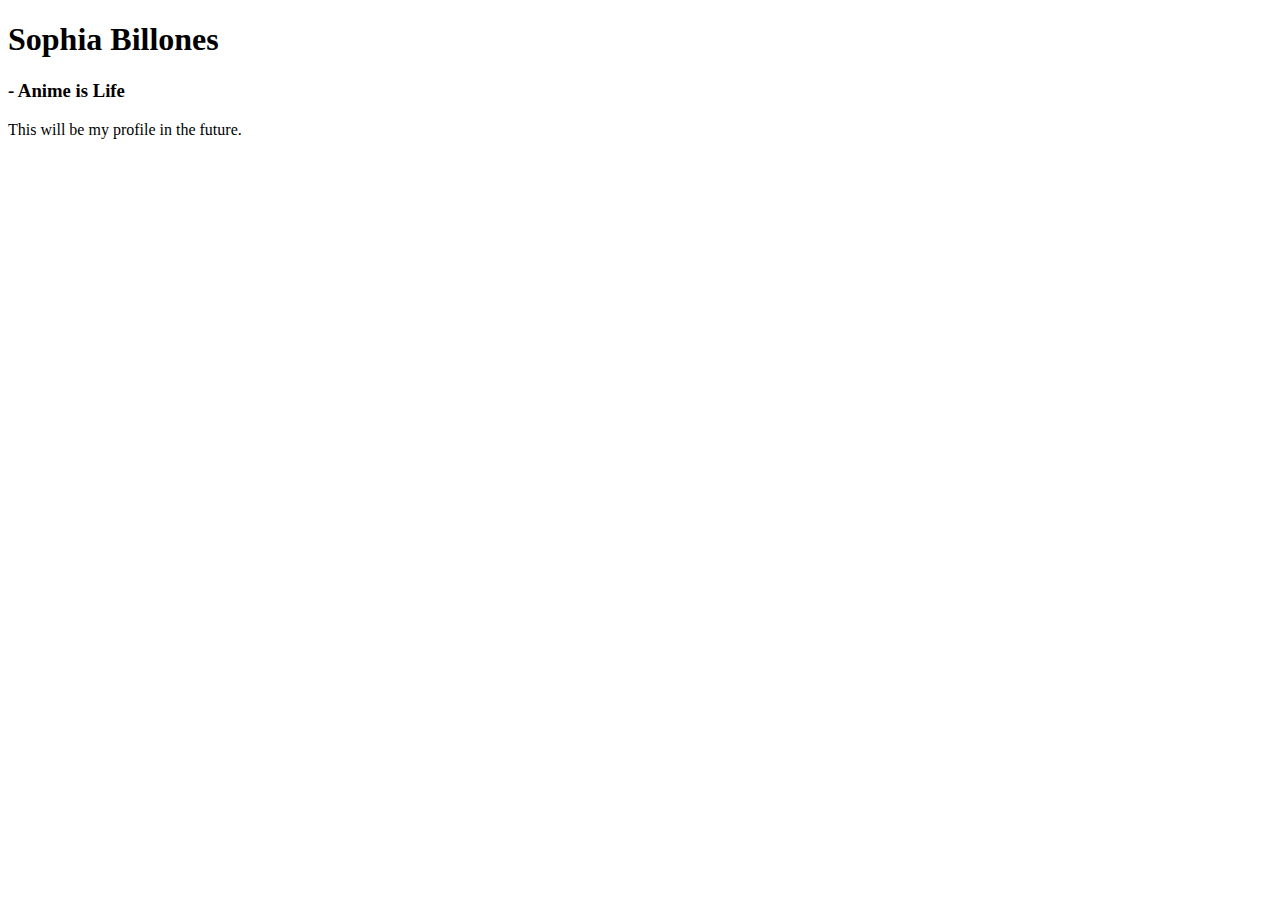
==== index.html @ b8f35431 "add my profile page" ====
<!DOCTYPE html>
<html>
        <head>
            <title> Loli Ravioli | Profile</title>
        </head>
        <body>
            <h1> Sophia Billones</h1>
            <h3> - Anime is Life</h3>
            This will be my profile in the future.
        </body>
</html>
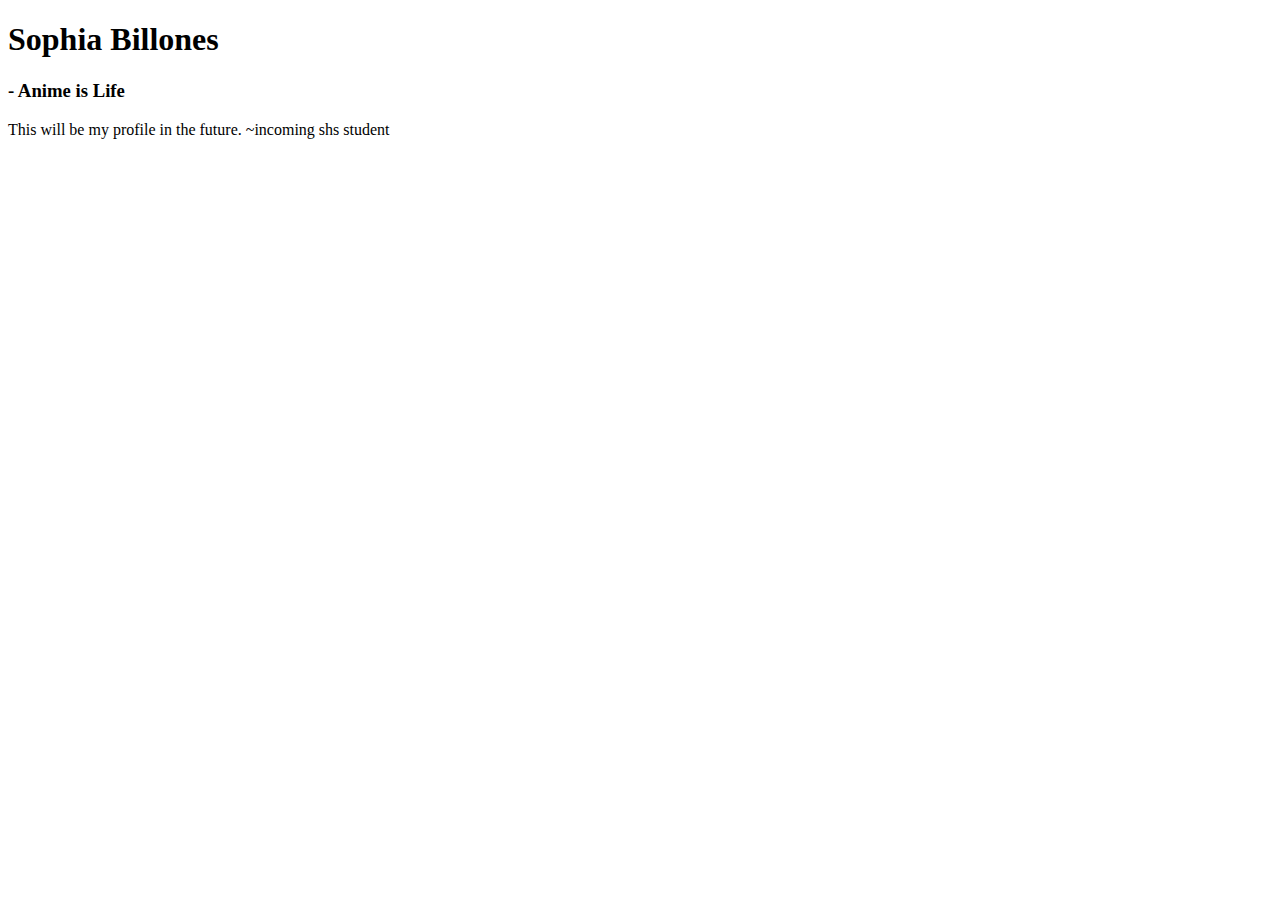
==== commit 1f1f3f78: "added my prev. work" ====
--- a/index.html
+++ b/index.html
@@ -7,5 +7,7 @@
             <h1> Sophia Billones</h1>
             <h3> - Anime is Life</h3>
             This will be my profile in the future.
+
+            ~incoming shs student
         </body>
 </html>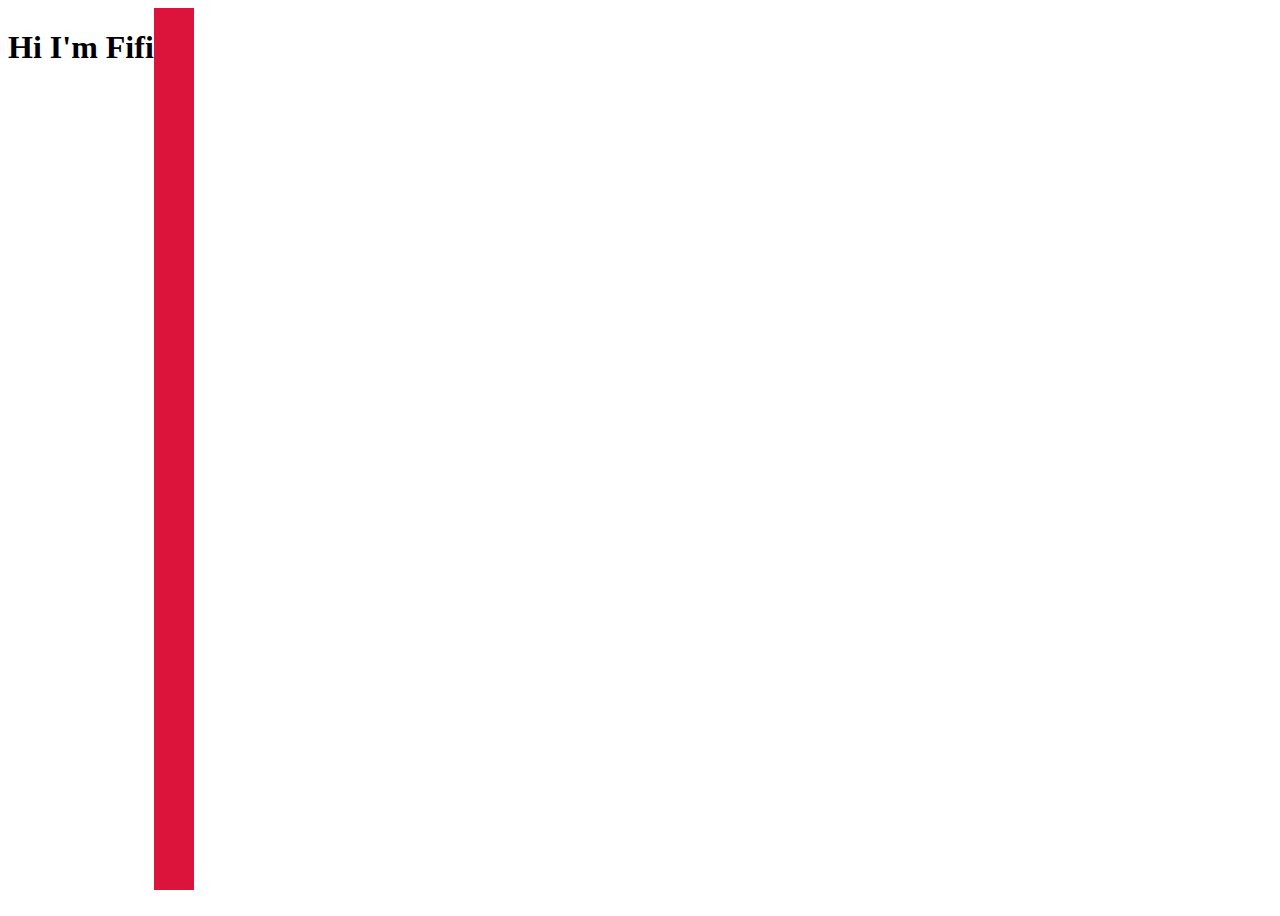
==== commit 7d2a612f: "add image and partially done main screen" ====
--- a/index.html
+++ b/index.html
@@ -1,13 +1,33 @@
-<!DOCTYPE html>
 <html>
         <head>
-            <title> Loli Ravioli | Profile</title>
+            <style>
+                .main-screen  {
+                    display: flex;
+                    height: 100vh
+
+                }
+                .main-screen aside {
+                    background-color: crimson;
+                    width: 40px;
+                    height: 60px;
+                }
+                .main-screen aside {
+                    background-color: greenyellow
+                    width: 40%;
+                    height: 98%;
+                }
+            </style>
         </head>
         <body>
-            <h1> Sophia Billones</h1>
-            <h3> - Anime is Life</h3>
-            This will be my profile in the future.
+            <section class="main-screen">
+                <div class="-content">
+                    <h1> Hi I'm Fifi</h1>
+                </div>
+                <aside>
 
-            ~incoming shs student
+                </aside>
+
+                </div>
+            </section>
         </body>
 </html>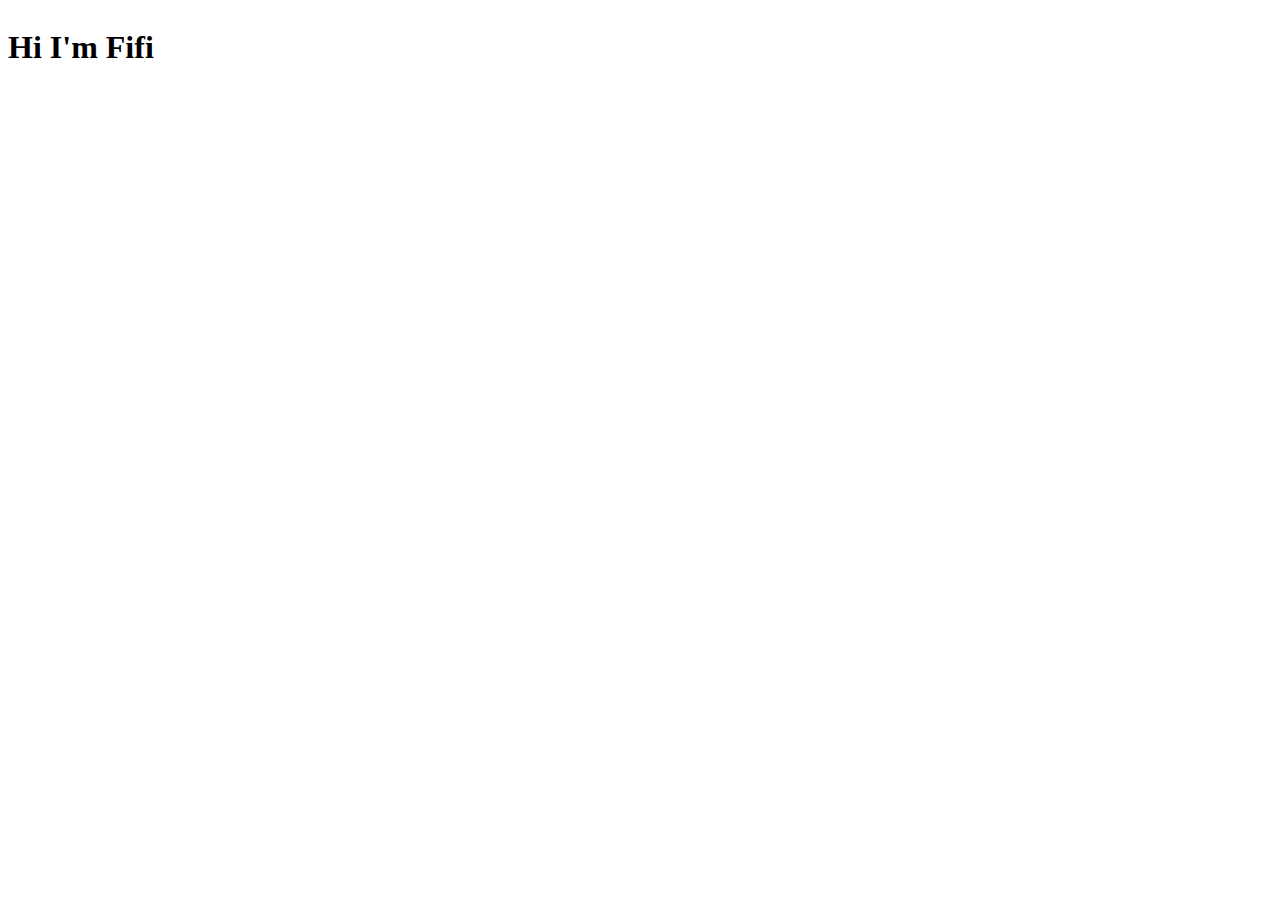
==== commit bcd73c93: "add image" ====
--- a/index.html
+++ b/index.html
@@ -7,12 +7,12 @@
 
                 }
                 .main-screen aside {
-                    background-color: crimson;
+                    background-color: palegreen
                     width: 40px;
                     height: 60px;
                 }
                 .main-screen aside {
-                    background-color: greenyellow
+                    background-color:
                     width: 40%;
                     height: 98%;
                 }
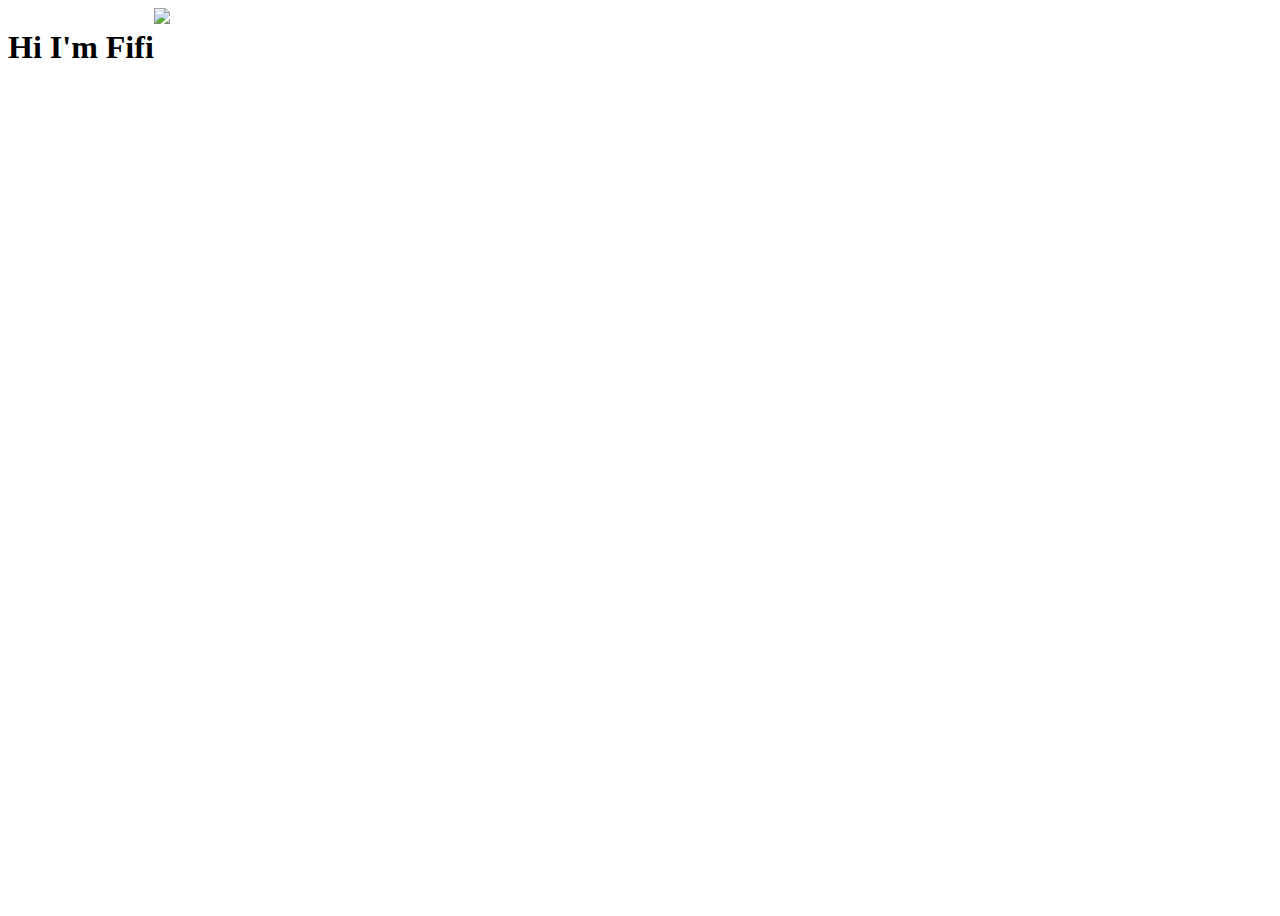
==== commit 42cf2283: "add image on mainscreen" ====
--- a/index.html
+++ b/index.html
@@ -24,6 +24,7 @@
                     <h1> Hi I'm Fifi</h1>
                 </div>
                 <aside>
+                    <img src ="https://github.com/loliravioli">
 
                 </aside>
 
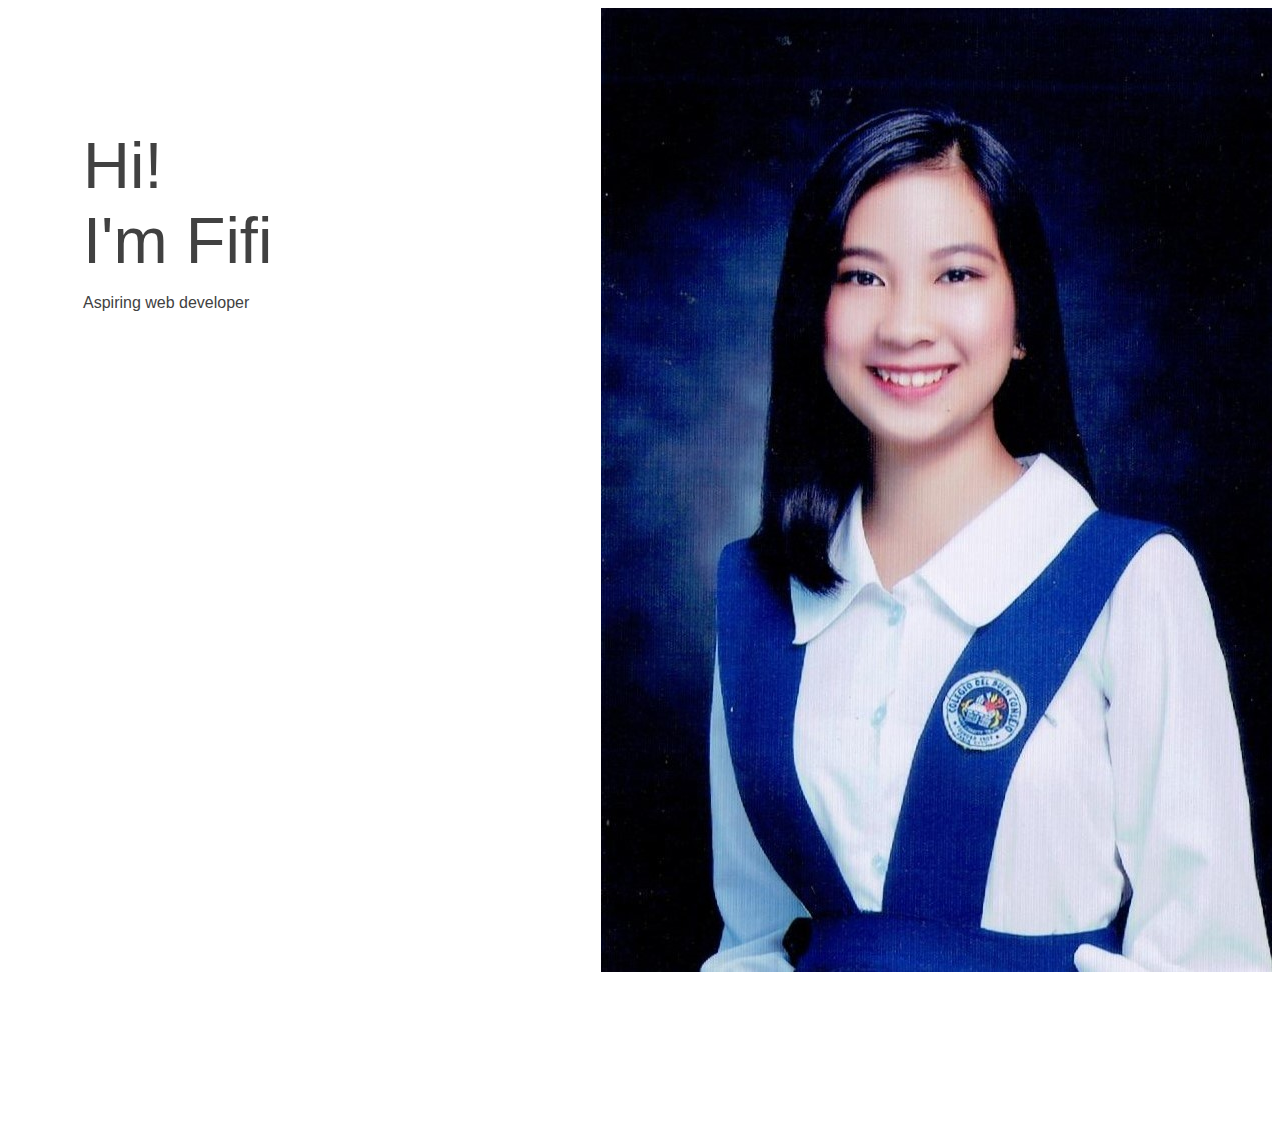
==== commit 1c4c0cc9: "add my mainscreen" ====
--- a/index.html
+++ b/index.html
@@ -1,34 +1,46 @@
 <html>
-        <head>
-            <style>
-                .main-screen  {
-                    display: flex;
-                    height: 100vh
+    <head>
+            <meta name="viewport" content="width=device-width,initial-scale=1">
+        <link rel="stylesheet" href="assets/css/style.css">
 
-                }
-                .main-screen aside {
-                    background-color: palegreen
-                    width: 40px;
-                    height: 60px;
-                }
-                .main-screen aside {
-                    background-color:
-                    width: 40%;
-                    height: 98%;
-                }
-            </style>
-        </head>
-        <body>
-            <section class="main-screen">
-                <div class="-content">
-                    <h1> Hi I'm Fifi</h1>
-                </div>
-                <aside>
-                    <img src ="https://github.com/loliravioli">
+        <style>
+            .main-screen {
+                width: 100% ;
+                height: 100vh;
+                display: flex;
+                flex-direction: row;
+            }
 
-                </aside>
+            .hero-title {
+                font-weight: 500;
+                font-size: 65px;
+            }
 
-                </div>
-            </section>
-        </body>
+            .main-screen .-content{
+                padding: 120px 75px;
+                flex: 1;
+            }
+
+            .main-screen .-content,
+            .main-screen .-right-image-container{
+                height: 100%;
+            }
+        </style>
+    </head>
+    <body>
+        <section class="main-screen">
+            <div class="-content">
+                <span class="hero-title">
+                    Hi! 
+                    <div> I'm Fifi </div>
+                </span>
+                <p> Aspiring web developer</p>
+
+            </div>
+            <div class="right-image-container">
+                <img src="assets/img/portrait.jpg">
+
+            </div>
+        </section>
+    </body>
 </html>--- a/assets/css/style.css
+++ b/assets/css/style.css
@@ -0,0 +1,21 @@
+body {
+    font-family: 'Segoe UI', Tahoma, Geneva, Verdana, sans-serif;
+    color: #414141
+}
+
+img.-circle {
+    min-width: ;width: 128px;
+    height: 128px;
+    border-radius: 64px;
+}
+
+img.-circle-sm {
+    min-width: 64px;
+    height: 64px;
+    border-radius: 32px;
+}
+
+.shadowed{
+    box-shadow: 0px 0px 24px -8px #414141; 
+}
+
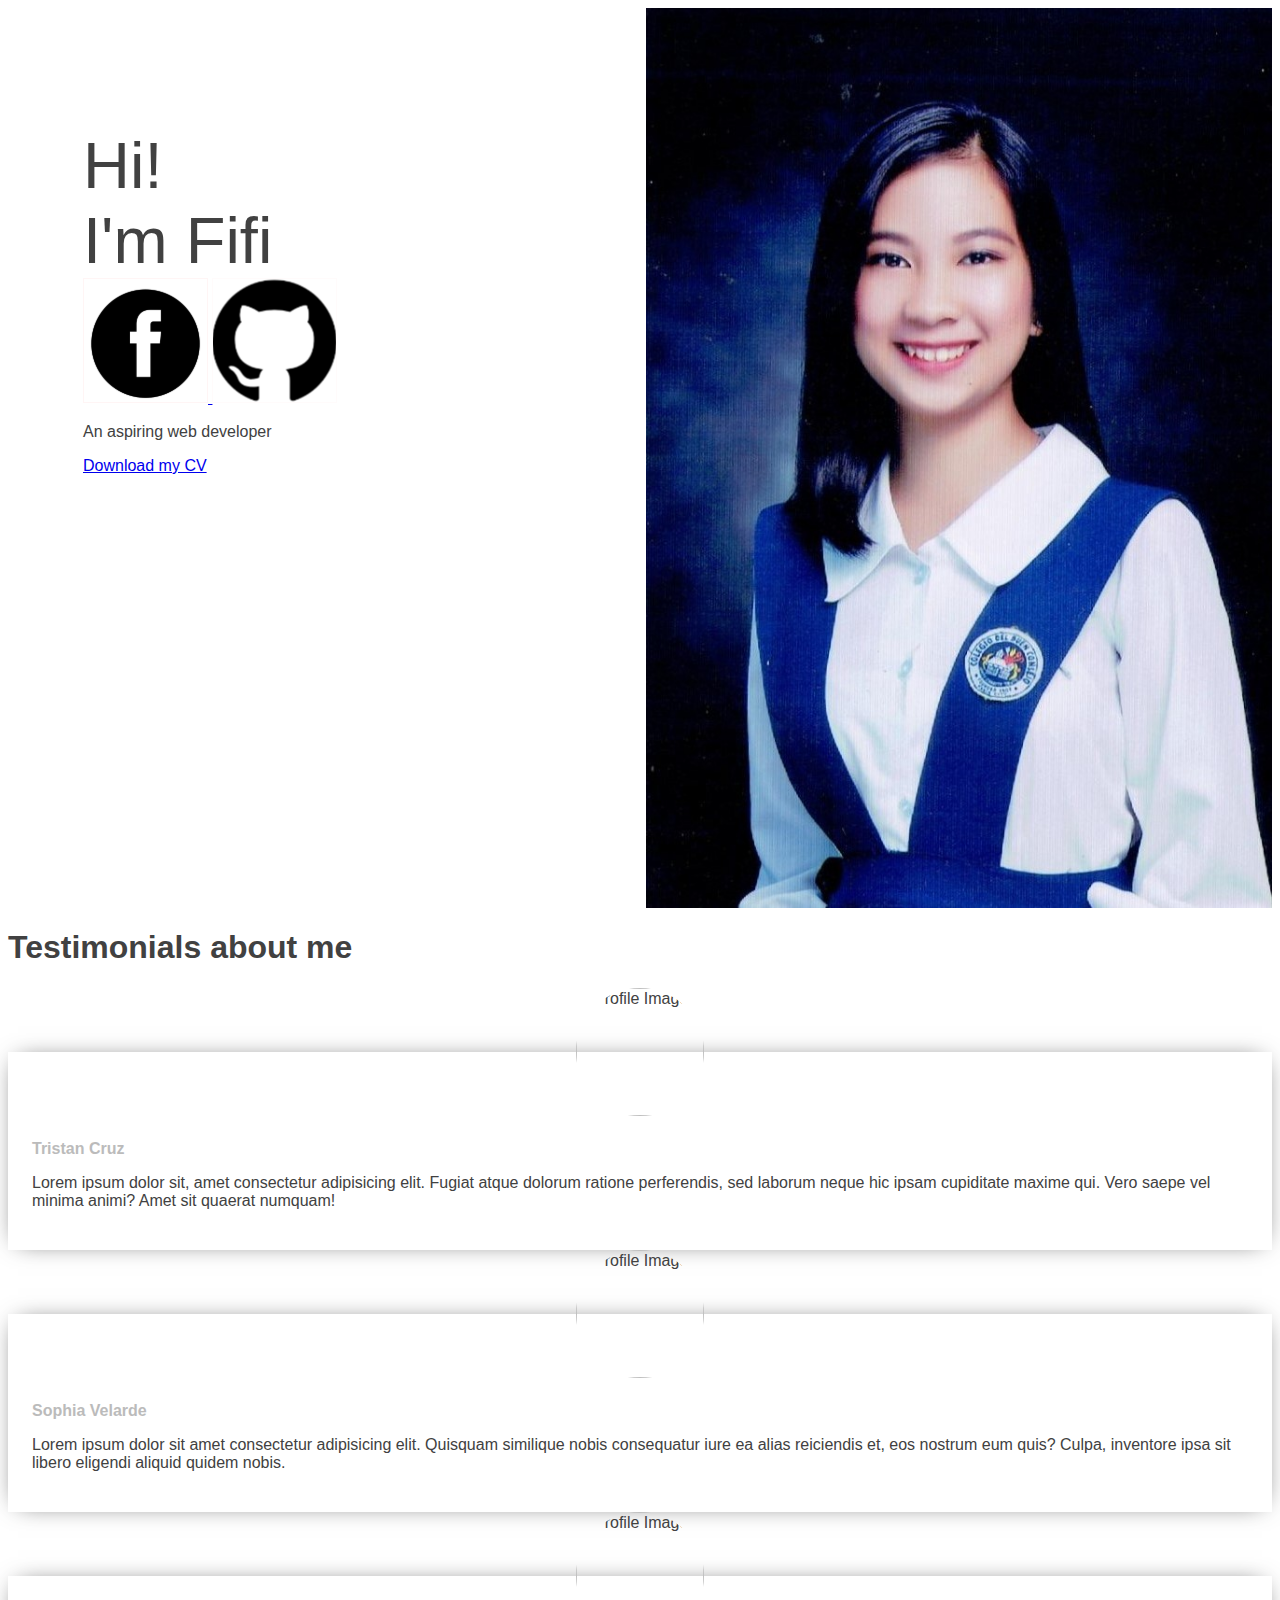
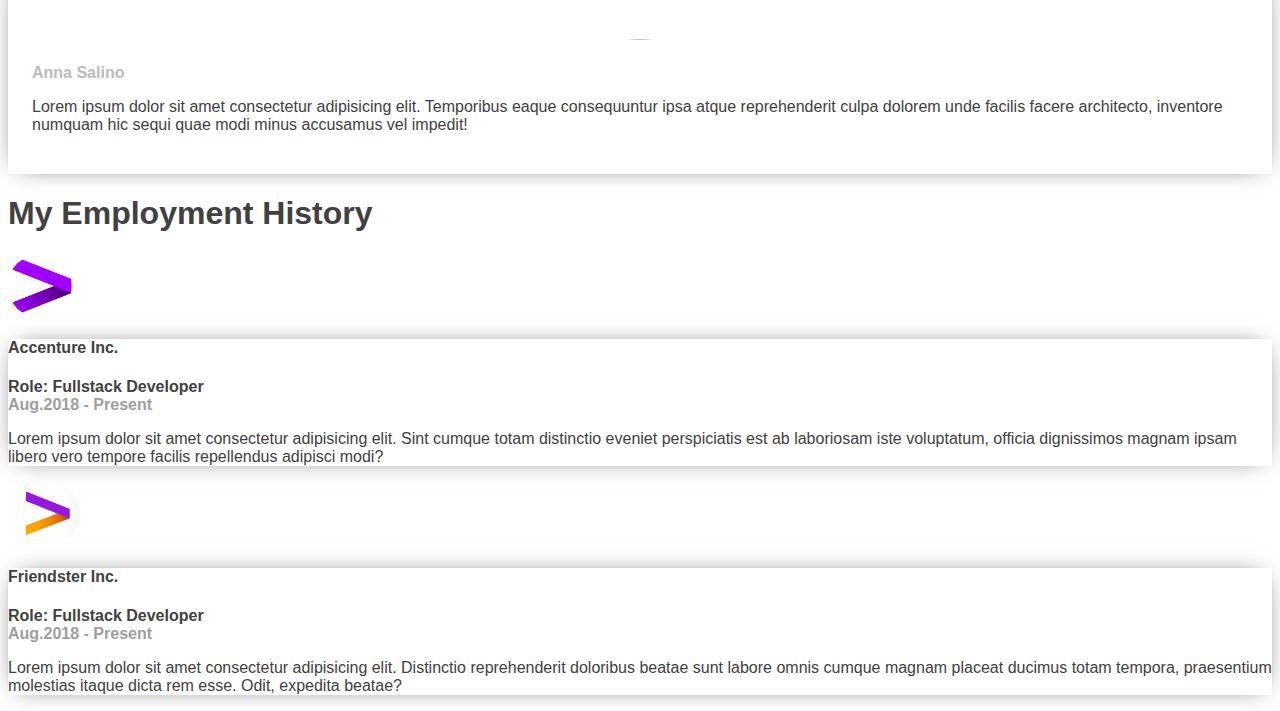
==== commit 38f33cba: "add my complete profile" ====
--- a/index.html
+++ b/index.html
@@ -1,46 +1,100 @@
 <html>
     <head>
-            <meta name="viewport" content="width=device-width,initial-scale=1">
+        <meta name="viewport" content="width=device-width,initial-scale=1">
         <link rel="stylesheet" href="assets/css/style.css">
-
-        <style>
-            .main-screen {
-                width: 100% ;
-                height: 100vh;
-                display: flex;
-                flex-direction: row;
-            }
-
-            .hero-title {
-                font-weight: 500;
-                font-size: 65px;
-            }
-
-            .main-screen .-content{
-                padding: 120px 75px;
-                flex: 1;
-            }
-
-            .main-screen .-content,
-            .main-screen .-right-image-container{
-                height: 100%;
-            }
-        </style>
     </head>
-    <body>
+    <body class="fade-in-right">
         <section class="main-screen">
             <div class="-content">
                 <span class="hero-title">
                     Hi! 
                     <div> I'm Fifi </div>
                 </span>
-                <p> Aspiring web developer</p>
+                <div>
+                        <a target="blank" href="https://www.facebook.com/fifibillones">
+                            <img src="assets/img/svg/facebookicon.svg" alt= "Facebook profile link">
+                        </a>
+                        
+                        <a target="blank" href="https://github.com/loliravioli">
+                            <img src="assets/img/svg/githubicon.svg" alt="Github link">
+                        </a>
+                </div>
+                <p> An aspiring web developer</p>
+                <div class="calltoaction-container">
+                    <a class="calltoaction"href="assets/others/resume.xd">
+                            Download my CV
+                    </a>
+
+                </div>
 
             </div>
-            <div class="right-image-container">
+            <div class="-right-image-container">
                 <img src="assets/img/portrait.jpg">
 
             </div>
         </section>
+        <section class="recommendation-screen"> </section>
+            
+        <h1>  Testimonials about me</h1>
+
+        <div class="grid-container">
+               
+                <div class="col">
+                    <article class="recommendation">
+                        <img class="-circle" src="https://randomuser.me/api/portraits/men/60.jpg" alt="Profile Image">
+                        <div class="-body shadowed">
+                            <span class="-name">Tristan Cruz</span>
+                            <p>Lorem ipsum dolor sit, amet consectetur adipisicing elit. Fugiat atque dolorum ratione perferendis, sed laborum neque hic ipsam cupiditate maxime qui. Vero saepe vel minima animi? Amet sit quaerat numquam!</p>
+                        </div>
+                    </article>
+                </div>
+                <div class="col">
+                    <article class="recommendation">
+                        <img class="-circle" src="https://randomuser.me/api/portraits/women/34.jpg" alt="Profile Image">
+                        <div class="-body shadowed">
+                            <span class="-name">Sophia Velarde</span>
+                            <p>Lorem ipsum dolor sit amet consectetur adipisicing elit. Quisquam similique nobis consequatur iure ea alias reiciendis et, eos nostrum eum quis? Culpa, inventore ipsa sit libero eligendi aliquid quidem nobis.</p>
+                        </div>
+                    </article>
+                </div>
+                <div class="col">
+                    <article class="recommendation">
+                        <img class="-circle" src="https://randomuser.me/api/portraits/women/52.jpg" alt="Profile Image">
+                        <div class="-body shadowed">
+                            <span class="-name">Anna Salino</span>
+                            <p>Lorem ipsum dolor sit amet consectetur adipisicing elit. Temporibus eaque consequuntur ipsa atque reprehenderit culpa dolorem unde facilis facere architecto, inventore numquam hic sequi quae modi minus accusamus vel impedit!</p>
+                        </div>
+                    </article>
+                </div>
+            </div>
+        </div> 
+    </section>
+    <section class="Employmenthistory">
+        <h1> My Employment History</h1>
+        <article class="employmenthistory">
+                <img class="-circle-sm" src="[data-uri]" alt="Company Logo">
+                <div class="-body shadowed">
+                    <h4> Accenture Inc.</h4>
+                    <strong> Role: Fullstack Developer</strong>
+                    <span class = "sub-heading"> Aug.2018 - Present </span>
+                    
+                    <p>Lorem ipsum dolor sit amet consectetur adipisicing elit. Sint cumque totam distinctio eveniet perspiciatis est ab laboriosam iste voluptatum, officia dignissimos magnam ipsam libero vero tempore facilis repellendus adipisci modi? </p>  
+                </div>
+            </article>
+            
+            <article class="employmenthistory">
+                <img class="-circle-sm" src="assets/img/Accenture-Explore-08.jpg" alt=>
+                <div class="-body shadowed">
+                    <h4> Friendster Inc.</h4>
+                    <strong> Role: Fullstack Developer</strong>
+                    <span class = "sub-heading"> Aug.2018 - Present </span>
+                    
+                    <p> Lorem ipsum dolor sit amet consectetur adipisicing elit. Distinctio reprehenderit doloribus beatae sunt labore omnis cumque magnam placeat ducimus totam tempora, praesentium molestias itaque dicta rem esse. Odit, expedita beatae?</p>
+                </div>
+            </article>
+    </section>
+            
+                
+        
     </body>
 </html>--- a/assets/css/style.css
+++ b/assets/css/style.css
@@ -1,10 +1,10 @@
 body {
     font-family: 'Segoe UI', Tahoma, Geneva, Verdana, sans-serif;
-    color: #414141
+    color: #414141;
 }
 
 img.-circle {
-    min-width: ;width: 128px;
+    min-width: 128px;
     height: 128px;
     border-radius: 64px;
 }
@@ -15,7 +15,178 @@
     border-radius: 32px;
 }
 
-.shadowed{
-    box-shadow: 0px 0px 24px -8px #414141; 
+.shadowed {
+    box-shadow: 0px 0px 24px -10px #414141;
 }
 
+/* Main Screen Styles */
+.main-screen {
+    width: 100%;
+    height: 100vh;
+    display: flex;
+    flex-direction: row;
+}
+
+.hero-title {
+    font-weight: 500;
+    font-size: 65px;
+}
+
+.main-screen .-content {
+    padding: 120px 75px;
+    flex: 1;
+}
+
+.main-screen .-content,
+.main-screen .-right-image-container img {
+    height: 100%;
+}
+
+@media (max-width:600px){
+    .main-screen .-right-image-container {
+        display: none{
+            
+        }
+    }
+}
+/* End of Main Screen Styles */
+
+/* Call to Action Styles */
+.call-to-action-container {
+    margin-top: 28px;
+}
+
+.call-to-action {
+    padding: 12px 18px;
+    background-color: #121212;
+    font-size: 24px;
+    text-decoration: none;
+    color: whitesmoke;
+}
+/* End of Call to Action Styles */
+
+/* Recommendations Screen Styles */
+.box {
+    background-color: grey;
+    width: 100%;
+    min-height: 100px;
+}
+
+.grid-container {
+    max-width: 1440px;
+    margin: 0 auto;
+}
+
+.grid-container .row {
+    display: flex;
+    flex-flow: row wrap;
+    justify-content: space-between;
+}
+
+.grid-container .row .col {
+    flex-basis: 33.33%;
+    padding: 10px;
+    box-sizing: border-box;
+    width: 259px;
+}
+
+@media (max-width: 1440px) {
+    .grid-container .row .col {
+        flex-basis: 33.33%;
+    }
+}
+
+@media (max-width: 599px) {
+    .grid-container .row .col {
+        flex-basis: 100%;
+    }
+}
+/* End of Recommendations Screen Styles */
+
+/* Testimonial Styles */
+
+.recommendation {
+    display: flex;
+    flex-direction: column;
+}
+
+.recommendation > * {
+    margin: auto;
+}
+
+.recommendation span.-name {
+    font-weight: bold;
+    color: #BBBBBB;
+}
+
+.recommendation .-body {
+    padding: 24px;
+    padding-top: 88px;
+    margin-top: -64px;
+}
+
+.recommendation img.-circle {
+    z-index: 100;
+}
+
+/* End of Testimonial Styles */
+
+/* Employment History Styles */
+.employment-history {
+    display: flex;
+    flex-direction: column;
+}
+
+.employment-history > * {
+    margin: auto;
+}
+
+.employment-history-item {
+    display: flex;
+    margin-bottom: 20px;
+}
+
+.employment-history-item .-body {
+    margin-left: 20px;
+    padding: 10px 15px;
+    max-width: 500px;
+}
+
+.sub-heading {
+    font-weight: bold;
+    color: #9E9E9E;
+    display: block;
+}
+
+@media all and (max-width: 479px) {
+    .employment-history-item {
+        margin: 0px 20px 20px 20px;
+    }
+
+    .employment-history-item img.-circle-sm {
+        display: none;
+    }
+
+    .employment-history-item .-body {
+        margin: 0px;
+    }
+}
+/* End of Employment History Styles */
+
+ .fade-in-right {
+     animation-duration: 1.5s;
+     animation-name: fadeinright;
+ }
+
+ @keyframes fadeinright {
+     0% {
+         opacity: 0;
+         transform: translateX(40px);
+
+     }
+     100% {
+         opacity: 1;
+         transform: translateX(0px);
+
+     }
+ }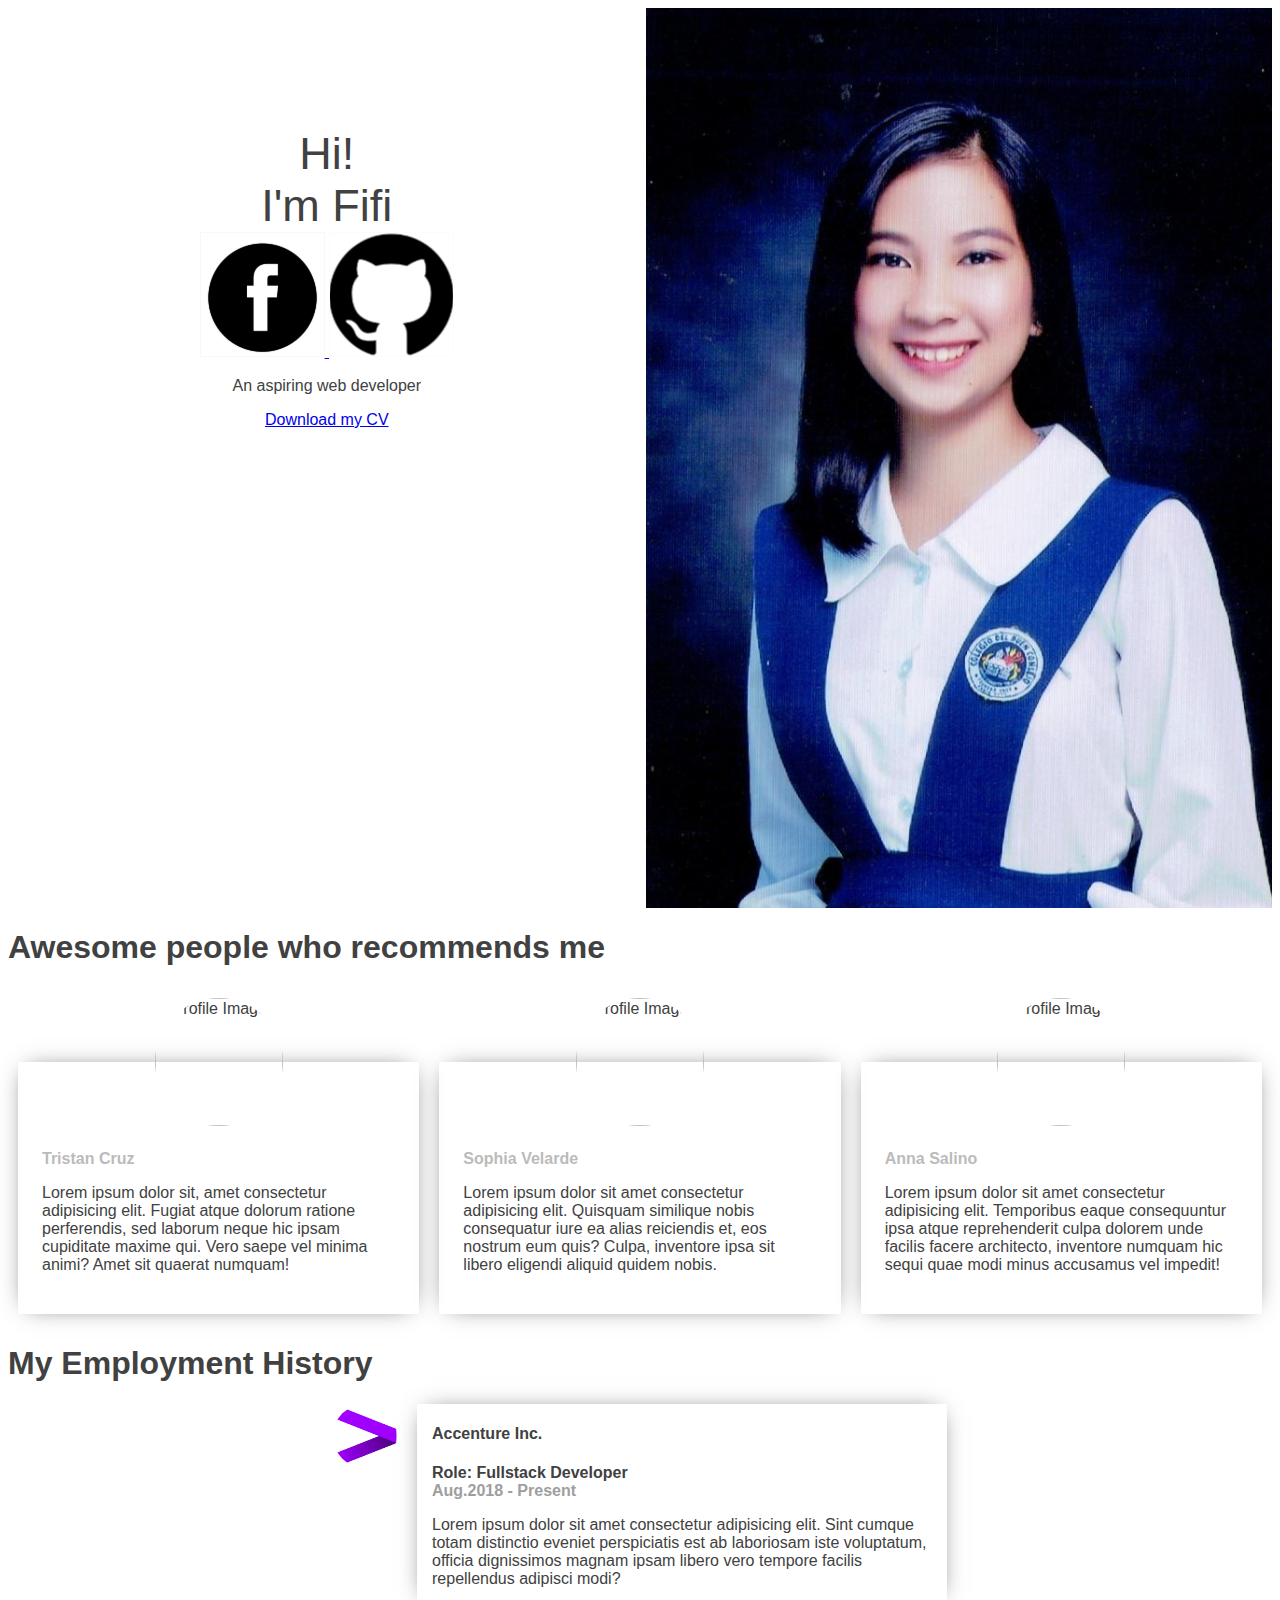
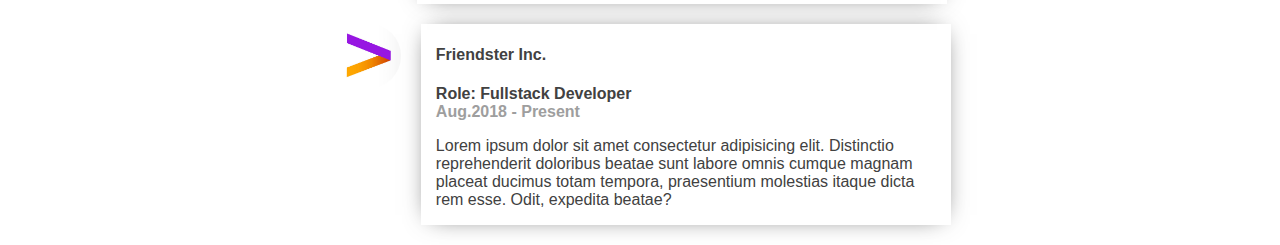
==== commit 192e142f: "add changes to mainscreen" ====
--- a/index.html
+++ b/index.html
@@ -1,11 +1,11 @@
 <html>
     <head>
-        <meta name="viewport" content="width=device-width,initial-scale=1">
+        <meta content="width=device-width, initial-scale=1" name="viewport" />
         <link rel="stylesheet" href="assets/css/style.css">
     </head>
     <body class="fade-in-right">
         <section class="main-screen">
-            <div class="-content">
+            <div class="-content">  
                 <span class="hero-title">
                     Hi! 
                     <div> I'm Fifi </div>
@@ -34,11 +34,10 @@
             </div>
         </section>
         <section class="recommendation-screen"> </section>
-            
-        <h1>  Testimonials about me</h1>
-
+        
+        <h1>  Awesome people who recommends me </h1>
         <div class="grid-container">
-               
+            <div class="row">
                 <div class="col">
                     <article class="recommendation">
                         <img class="-circle" src="https://randomuser.me/api/portraits/men/60.jpg" alt="Profile Image">
@@ -71,7 +70,7 @@
     </section>
     <section class="Employmenthistory">
         <h1> My Employment History</h1>
-        <article class="employmenthistory">
+        <article class="employment-history-entry">
                 <img class="-circle-sm" src="[data-uri]" alt="Company Logo">
                 <div class="-body shadowed">
                     <h4> Accenture Inc.</h4>
@@ -82,7 +81,7 @@
                 </div>
             </article>
             
-            <article class="employmenthistory">
+            <article class="employment-history-entry">
                 <img class="-circle-sm" src="assets/img/Accenture-Explore-08.jpg" alt=>
                 <div class="-body shadowed">
                     <h4> Friendster Inc.</h4>
--- a/assets/css/style.css
+++ b/assets/css/style.css
@@ -1,6 +1,11 @@
 body {
     font-family: 'Segoe UI', Tahoma, Geneva, Verdana, sans-serif;
     color: #414141;
+    background-color: white;
+}
+
+.white-box {
+    background-color: white;
 }
 
 img.-circle {
@@ -28,8 +33,12 @@
 }
 
 .hero-title {
-    font-weight: 500;
-    font-size: 65px;
+    font-weight: 400;
+    font-size: 45px;
+}
+
+.-content{
+    text-align: center;
 }
 
 .main-screen .-content {
@@ -44,7 +53,7 @@
 
 @media (max-width:600px){
     .main-screen .-right-image-container {
-        display: none{
+        display: none;
             
         }
     }
@@ -89,22 +98,6 @@
     box-sizing: border-box;
     width: 259px;
 }
-
-@media (max-width: 1440px) {
-    .grid-container .row .col {
-        flex-basis: 33.33%;
-    }
-}
-
-@media (max-width: 599px) {
-    .grid-container .row .col {
-        flex-basis: 100%;
-    }
-}
-/* End of Recommendations Screen Styles */
-
-/* Testimonial Styles */
-
 .recommendation {
     display: flex;
     flex-direction: column;
@@ -114,9 +107,8 @@
     margin: auto;
 }
 
-.recommendation span.-name {
-    font-weight: bold;
-    color: #BBBBBB;
+.recommendation img.-circle {
+    z-index: 100;
 }
 
 .recommendation .-body {
@@ -125,6 +117,47 @@
     margin-top: -64px;
 }
 
+.recommendation .-name {
+    font-weight: bold;
+    color: #B8B8B8;
+}
+
+
+@media (max-width: 1440px) {
+    .grid-container .row .col {
+        flex-basis: 33.33%;
+    }
+}
+
+@media (max-width: 599px) {
+    .grid-container .row .col {
+        flex-basis: 100%;
+    }
+}
+/* End of Recommendations Screen Styles */
+
+/* Testimonial Styles */
+
+.recommendation {
+    display: flex;
+    flex-direction: column;
+}
+
+.recommendation > * {
+    margin: auto;
+}
+
+.recommendation span.-name {
+    font-weight: bold;
+    color: #BBBBBB;
+}
+
+.recommendation .-body {
+    padding: 24px;
+    padding-top: 88px;
+    margin-top: -64px;
+}
+
 .recommendation img.-circle {
     z-index: 100;
 }
@@ -159,8 +192,35 @@
 }
 
 @media all and (max-width: 479px) {
-    .employment-history-item {
+    .employment-history-entry img {
+        display: none;
+    }
         margin: 0px 20px 20px 20px;
+    }
+
+    .experience-screen {
+        margin-top: 30px;
+    }
+    .employment-history-entry{
+        display: inline-block;
+    }
+    
+    .employment-history-entry{
+        display: flex;
+        justify-content: center;
+        margin-bottom: 20px;
+    }
+    
+    .employment-history-entry .-body{
+        margin-left: 20px;
+    padding: 0px 15px;
+    max-width: 500px;
+
+    }
+
+    .recommendation-place-holder {
+        min-width: 70%;
+
     }
 
     .employment-history-item img.-circle-sm {
@@ -174,9 +234,11 @@
 /* End of Employment History Styles */
 
  .fade-in-right {
-     animation-duration: 1.5s;
-     animation-name: fadeinright;
+    animation-name: fadeinright;
+   animation-duration: 1.5s;
  }
+
+     
 
  @keyframes fadeinright {
      0% {
